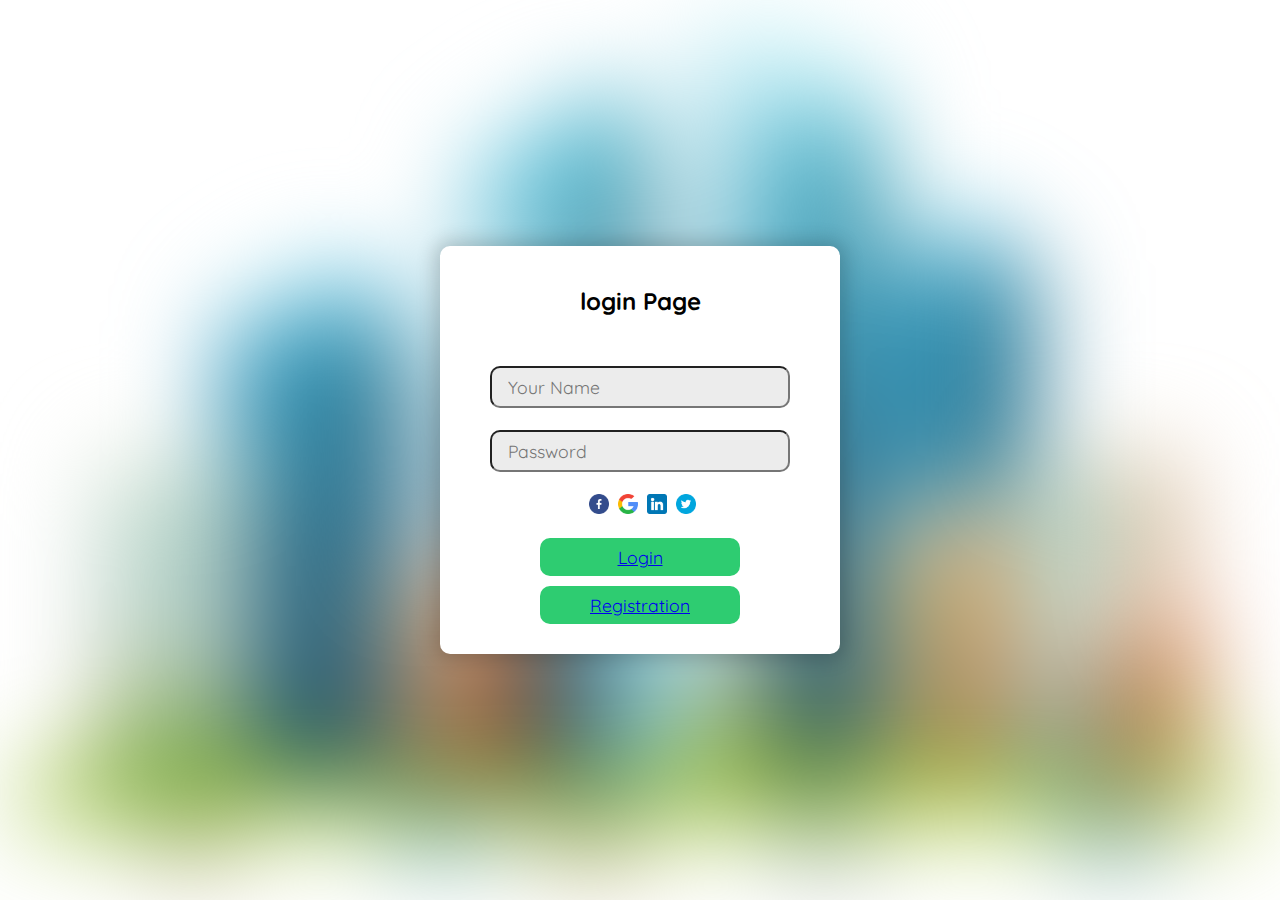
==== login.html @ 1749f60c "Initial cpmmit" ====
<!DOCTYPE html>
<html>
<head>
	<title>Registration Page</title>
	<link rel="stylesheet" type="text/css" href="login.css">
	<link href="https://fonts.googleapis.com/css?family=Quicksand&display=swap" rel="stylesheet">
	<meta name="viewport" content="width=device-width,initial-scale=1.0,minimum-scale=1.0,maximum-scale=1.0">
</head>
<body>
	<div class="container">
		<div class="contact-box">
			<div class="right">
				<h2>login Page</h2>
				<input type="text" class="field" placeholder="Your Name" id="nam">
				<input type="text" class="field" placeholder="Password" id="pw">

                <div class="icon">
                    <a href="https://www.facebook.com/"><img src="./images/facebook.png" alt=""></a>
                    <a href="https://www.google.com/"><img src="./images/search.png" alt=""></a>
                    <a href="https://www.linkedin.com/"><img src="./images/linkedin (1).png" alt=""></a>
                    <a href="https://www.twitter.com/"><img src="./images/twitter.png" alt=""></a>
                </div>

				<button class="btn"><a href="main.html">Login</a></button>
			
                <button class="btnn"><a href="registration.html">Registration</a></button>
                
			</div>
		</div>
	</div>
</body>
</html>
---- login.css ----
*{
	padding: 0;
	margin: 0;
	box-sizing: border-box;
	font-family: 'Quicksand', sans-serif;
}

body{
	height: 100vh;
	width: 100%;
}

.container{
	position: relative;
	width: 100%;
	height: 100%;
	display: flex;
	justify-content: center;
	align-items: center;
	padding: 20px 100px;
}

.container:after{
	content: '';
	position: absolute;
	width: 100%;
	height: 100%;
	left: 0;
	top: 0;
	background: url("./images/h2.png") no-repeat center;
	background-size: cover;
	filter: blur(50px);
	z-index: -1;
}
.contact-box{
	max-width: 400px;
	display: grid;
	justify-content: center;
	align-items: center;
	text-align: center;
	background-color: #fff;
	border-radius: 10px;
	box-shadow: 0px 0px 19px 5px rgba(0,0,0,0.19);
}


h2{
	position: relative;
	padding: 0 0 20px;
	margin-bottom: 30px;
    margin-top: 40px;
}

h2:after{
    position: absolute;
    left: 50%;
    bottom: 0;
    height: 4px;
    width: 50px;
    border-radius: 2px;
    background-color: #2ecc71;
}

.field{
	width: 300px;
	border: 2px solid rgba(0, 10px, 10px, 0);
	background-color: rgba(230, 230, 230, 0.744);
	padding: 0.5rem 1rem;
	font-size: 1.1rem;
	margin-bottom: 22px;
    border-radius: 10px;
}

.field:hover{
	background-color: rgba(0, 0, 0, 0.1);
}



.btn{
	width: 200px;
    border-radius: 10px;
	padding: 0.5rem 1rem;
	background-color: #2ecc71;
	color: #fff;
	font-size: 1.1rem;
	border: none;
	outline: none;
	cursor: pointer;
	transition: .3s;
}
.btnn{
	width: 200px;
    border-radius: 10px;

	padding: 0.5rem 1rem;
    margin-top: 10px;
    margin-bottom: 30px;
	background-color: #2ecc71;
	color: #d44a4a;
	font-size: 1.1rem;
	border: none;
	outline: none;
	cursor: pointer;
	transition: .3s;
}

.icon img{

    width: 20px;
    height: 20px;
    margin-bottom: 20px;
    margin-left: 5px;
}


.btn:hover{
    background-color: #ae6f27;
}

.field:focus{
    border: 2px solid rgba(30,85,250,0.47);
    background-color: #fff;
}

@media screen and (max-width: 880px){
	.contact-box{
		grid-template-columns: 1fr;
	}
	.left{
		height: 200px;
	}
}
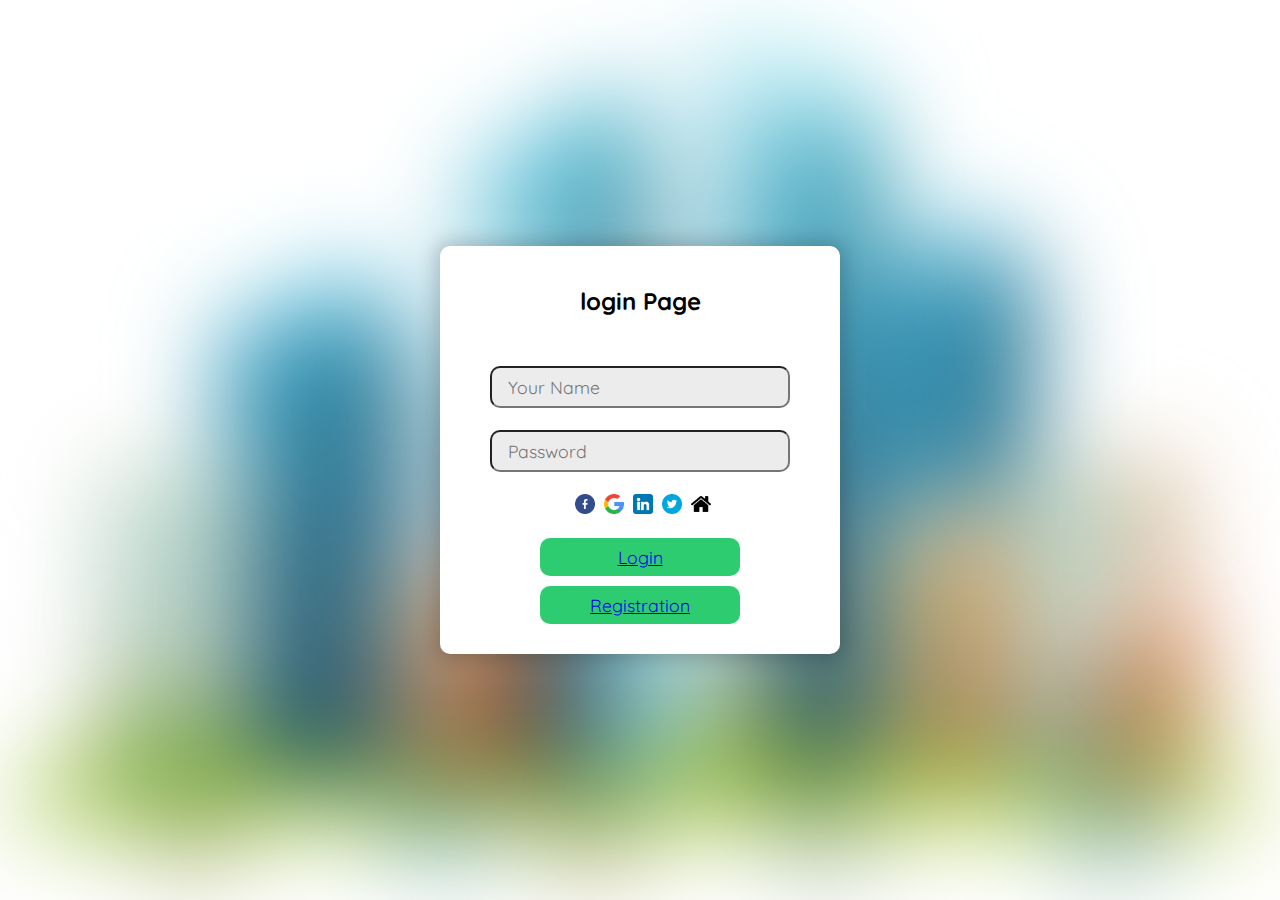
==== commit c16f7096: "Initial commit" ====
--- a/login.html
+++ b/login.html
@@ -17,9 +17,10 @@
                 <div class="icon">
                     <a href="https://www.facebook.com/"><img src="./images/facebook.png" alt=""></a>
                     <a href="https://www.google.com/"><img src="./images/search.png" alt=""></a>
-                    <a href="https://www.linkedin.com/"><img src="./images/linkedin (1).png" alt=""></a>
-                    <a href="https://www.twitter.com/"><img src="./images/twitter.png" alt=""></a>
-                </div>
+                    <a href="https://www.linkedin.com/"><img src="./images/linkedin (1).png" alt=""></a>   
+					<a href="https://www.twitter.com/"><img src="./images/twitter.png" alt=""></a>
+					<a href="index.html"><img src="./images/111.png" class="hom"></a>
+				</div>
 
 				<button class="btn"><a href="main.html">Login</a></button>
 			
--- a/login.css
+++ b/login.css
@@ -105,6 +105,7 @@
 	transition: .3s;
 }
 
+
 .icon img{
 
     width: 20px;
